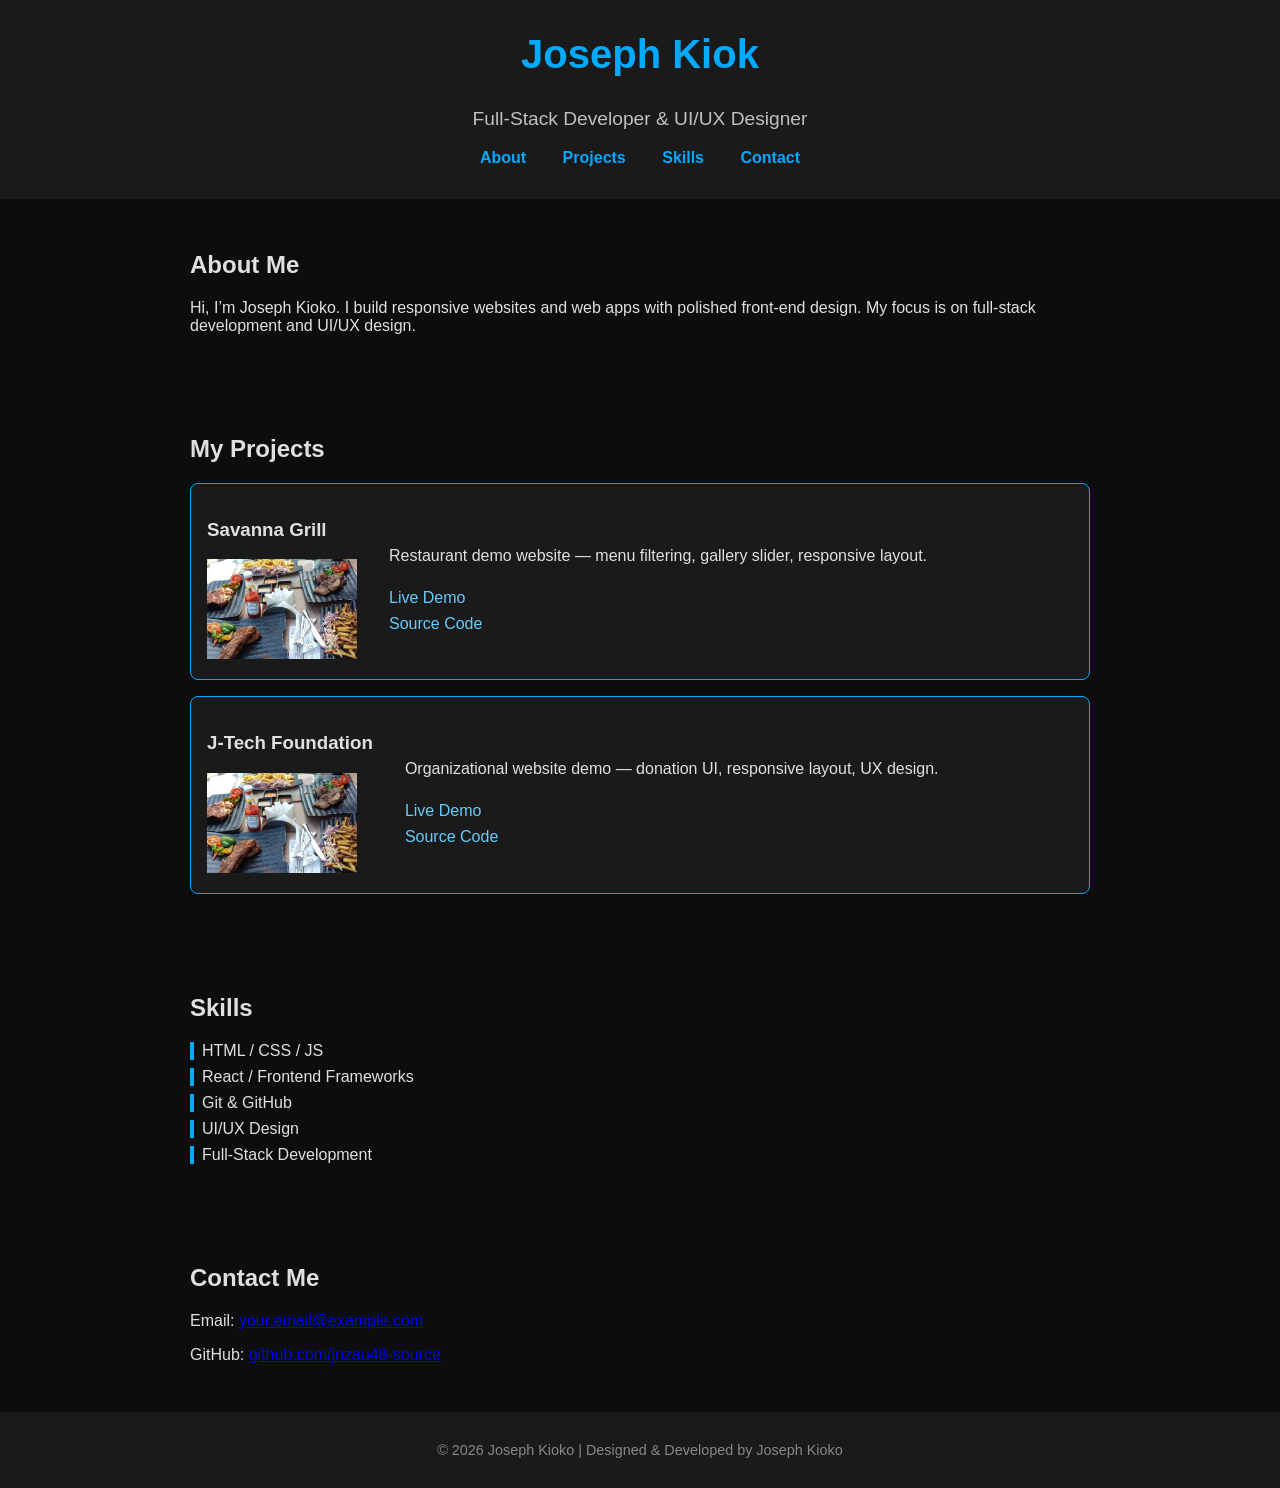
==== index.html @ 17c22323 "Initial Joseph Kioko portfolio" ====
<!DOCTYPE html>
<html lang="en">
<head>
  <meta charset="UTF-8">
  <meta name="viewport" content="width=device-width, initial-scale=1.0">
  <title>Joseph Kioko | Developer Portfolio</title>
  <link rel="stylesheet" href="style.css">
</head>
<body>

<header>
  <div class="hero">
    <h1 id="hero-text">Joseph Kioko</h1>
    <p>Full-Stack Developer & UI/UX Designer</p>
  </div>
  <nav>
    <a href="#about">About</a>
    <a href="#projects">Projects</a>
    <a href="#skills">Skills</a>
    <a href="#contact">Contact</a>
  </nav>
</header>

<section id="about">
  <h2>About Me</h2>
  <p>Hi, I’m Joseph Kioko. I build responsive websites and web apps with polished front-end design. My focus is on full-stack development and UI/UX design.</p>
</section>

<section id="projects">
  <h2>My Projects</h2>

  <!-- Savanna Grill Project (local) -->
  <div class="project-card">
    <div class="card-front">
      <h3>Savanna Grill</h3>
      <img src="projects/savanna-grill/images/hero.jpeg" alt="Savanna Grill">
    </div>
    <div class="card-back">
      <p>Restaurant demo website — menu filtering, gallery slider, responsive layout.</p>
      <a href="https://jnzau48-source.github.io/savanna-grill/" target="_blank">Live Demo</a>
      <a href="https://github.com/jnzau48-source/savanna-grill" target="_blank">Source Code</a>
    </div>
  </div>

  <!-- J-Tech Foundation Project (link only) -->
  <div class="project-card">
    <div class="card-front">
      <h3>J-Tech Foundation</h3>
      <img src="projects/savanna-grill/images/hero.jpeg" alt="J-Tech Foundation">
    </div>
    <div class="card-back">
      <p>Organizational website demo — donation UI, responsive layout, UX design.</p>
      <a href="https://jnzau48-source.github.io/jnzau48-source.github.io/" target="_blank">Live Demo</a>
      <a href="https://github.com/jnzau48-source/jnzau48-source.github.io" target="_blank">Source Code</a>
    </div>
  </div>

</section>

<section id="skills">
  <h2>Skills</h2>
  <ul class="skills-list">
    <li>HTML / CSS / JS</li>
    <li>React / Frontend Frameworks</li>
    <li>Git & GitHub</li>
    <li>UI/UX Design</li>
    <li>Full-Stack Development</li>
  </ul>
</section>

<section id="contact">
  <h2>Contact Me</h2>
  <p>Email: <a href="mailto:your.email@example.com">your.email@example.com</a></p>
  <p>GitHub: <a href="https://github.com/jnzau48-source" target="_blank">github.com/jnzau48-source</a></p>
</section>

<footer>
  <p>© 2026 Joseph Kioko | Designed & Developed by Joseph Kioko</p>
</footer>

<script src="script.js"></script>
</body>
</html>
---- style.css ----
body {
  font-family: Arial, sans-serif;
  margin: 0;
  padding: 0;
  background: #0d0d0d;
  color: #e0e0e0;
}

header {
  text-align: center;
  padding: 2rem;
  background: #1a1a1a;
}

header h1 {
  margin: 0;
  font-size: 2.5rem;
  color: #00aaff;
  position: relative;
}

header h1::after {
  content: '';
  display: block;
  width: 0%;
  height: 4px;
  background: #00ffff;
  margin: 0.5rem auto;
  transition: width 0.5s ease-in-out;
}

header h1:hover::after {
  width: 50%;
}

header p {
  font-size: 1.2rem;
  color: #c0c0c0;
}

nav {
  margin-top: 1rem;
}

nav a {
  margin: 0 1rem;
  text-decoration: none;
  color: #00aaff;
  font-weight: bold;
  transition: color 0.3s;
}

nav a:hover {
  color: #66ccff;
}

section {
  padding: 2rem;
  max-width: 900px;
  margin: 0 auto;
}

.project-card {
  display: flex;
  margin: 1rem 0;
  border: 1px solid #00aaff;
  border-radius: 8px;
  overflow: hidden;
  transition: transform 0.3s;
  background: #1a1a1a;
}

.project-card:hover {
  transform: scale(1.05);
}

.project-card img {
  width: 150px;
  height: 100px;
  object-fit: cover;
}

.card-front, .card-back {
  padding: 1rem;
}

.card-back {
  display: flex;
  flex-direction: column;
  justify-content: center;
}

.project-card a {
  margin-top: 0.5rem;
  color: #66ccff;
  text-decoration: none;
}

.project-card a:hover {
  color: #99ddff;
}

.skills-list {
  list-style: none;
  padding: 0;
}

.skills-list li {
  margin: 0.5rem 0;
  border-left: 4px solid #00aaff;
  padding-left: 0.5rem;
}

footer {
  text-align: center;
  padding: 1rem;
  background: #1a1a1a;
  font-size: 0.9rem;
  color: #888;
}

@media (max-width: 600px) {
  nav a {
    display: block;
    margin: 0.5rem 0;
  }
  .project-card {
    flex-direction: column;
    align-items: center;
  }
  .project-card img {
    width: 100%;
    height: 150px;
  }
}
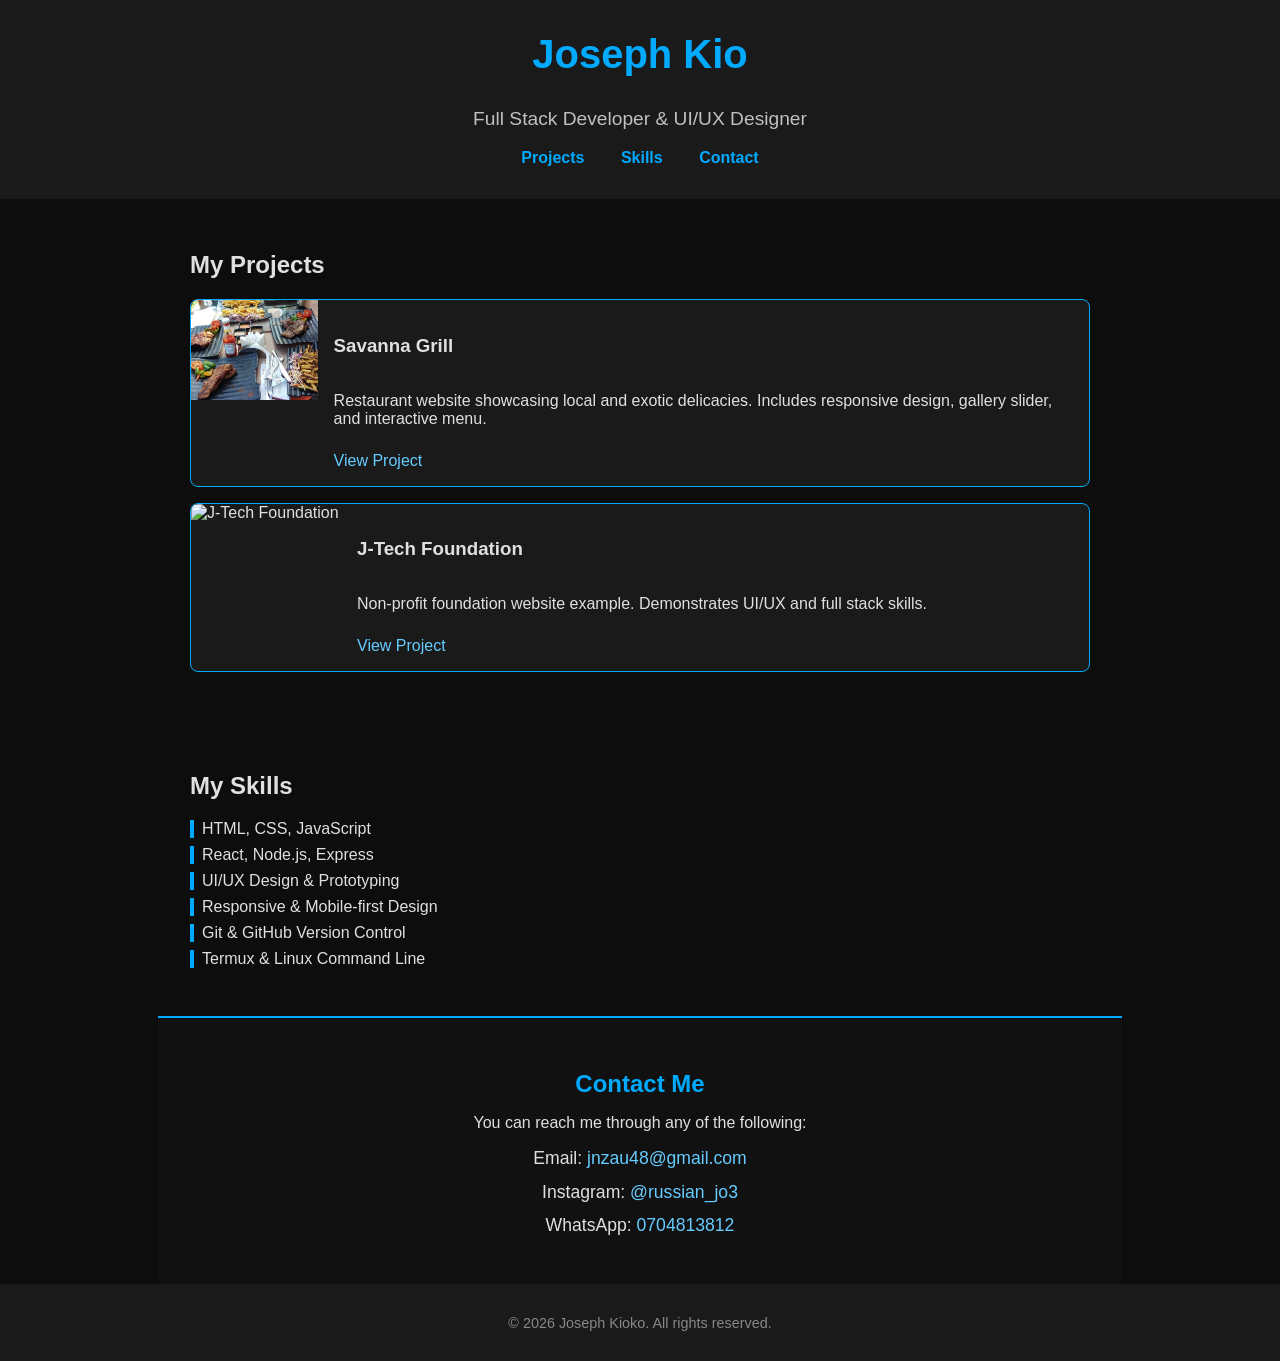
==== commit de7d76b6: "Full updated portfolio with projects and contact info" ====
--- a/index.html
+++ b/index.html
@@ -3,81 +3,74 @@
 <head>
   <meta charset="UTF-8">
   <meta name="viewport" content="width=device-width, initial-scale=1.0">
-  <title>Joseph Kioko | Developer Portfolio</title>
+  <title>Joseph Kioko Portfolio</title>
   <link rel="stylesheet" href="style.css">
 </head>
 <body>
+  <!-- Header / Hero -->
+  <header>
+    <h1 id="hero-text"></h1>
+    <p>Full Stack Developer & UI/UX Designer</p>
+    <nav>
+      <a href="#projects">Projects</a>
+      <a href="#skills">Skills</a>
+      <a href="#contact">Contact</a>
+    </nav>
+  </header>
 
-<header>
-  <div class="hero">
-    <h1 id="hero-text">Joseph Kioko</h1>
-    <p>Full-Stack Developer & UI/UX Designer</p>
-  </div>
-  <nav>
-    <a href="#about">About</a>
-    <a href="#projects">Projects</a>
-    <a href="#skills">Skills</a>
-    <a href="#contact">Contact</a>
-  </nav>
-</header>
+  <!-- Projects Section -->
+  <section id="projects">
+    <h2>My Projects</h2>
 
-<section id="about">
-  <h2>About Me</h2>
-  <p>Hi, I’m Joseph Kioko. I build responsive websites and web apps with polished front-end design. My focus is on full-stack development and UI/UX design.</p>
-</section>
+    <!-- Savanna Grill Project Card -->
+    <div class="project-card">
+      <img src="projects/savanna-grill/images/hero.jpeg" alt="Savanna Grill">
+      <div class="card-back">
+        <h3>Savanna Grill</h3>
+        <p>Restaurant website showcasing local and exotic delicacies. Includes responsive design, gallery slider, and interactive menu.</p>
+        <a href="https://jnzau48-source.github.io/portfolio-v2/projects/savanna-grill/index.html" target="_blank">View Project</a>
+      </div>
+    </div>
 
-<section id="projects">
-  <h2>My Projects</h2>
+    <!-- J-Tech Foundation Project Card (link only) -->
+    <div class="project-card">
+      <img src="projects/j-tech-foundation/hero.jpeg" alt="J-Tech Foundation">
+      <div class="card-back">
+        <h3>J-Tech Foundation</h3>
+        <p>Non-profit foundation website example. Demonstrates UI/UX and full stack skills.</p>
+        <a href="https://jnzau48-source.github.io/j-tech-foundation/" target="_blank">View Project</a>
+      </div>
+    </div>
+  </section>
 
-  <!-- Savanna Grill Project (local) -->
-  <div class="project-card">
-    <div class="card-front">
-      <h3>Savanna Grill</h3>
-      <img src="projects/savanna-grill/images/hero.jpeg" alt="Savanna Grill">
-    </div>
-    <div class="card-back">
-      <p>Restaurant demo website — menu filtering, gallery slider, responsive layout.</p>
-      <a href="https://jnzau48-source.github.io/savanna-grill/" target="_blank">Live Demo</a>
-      <a href="https://github.com/jnzau48-source/savanna-grill" target="_blank">Source Code</a>
-    </div>
-  </div>
+  <!-- Skills Section -->
+  <section id="skills">
+    <h2>My Skills</h2>
+    <ul class="skills-list">
+      <li>HTML, CSS, JavaScript</li>
+      <li>React, Node.js, Express</li>
+      <li>UI/UX Design & Prototyping</li>
+      <li>Responsive & Mobile-first Design</li>
+      <li>Git & GitHub Version Control</li>
+      <li>Termux & Linux Command Line</li>
+    </ul>
+  </section>
 
-  <!-- J-Tech Foundation Project (link only) -->
-  <div class="project-card">
-    <div class="card-front">
-      <h3>J-Tech Foundation</h3>
-      <img src="projects/savanna-grill/images/hero.jpeg" alt="J-Tech Foundation">
-    </div>
-    <div class="card-back">
-      <p>Organizational website demo — donation UI, responsive layout, UX design.</p>
-      <a href="https://jnzau48-source.github.io/jnzau48-source.github.io/" target="_blank">Live Demo</a>
-      <a href="https://github.com/jnzau48-source/jnzau48-source.github.io" target="_blank">Source Code</a>
-    </div>
-  </div>
+  <!-- Contact Section -->
+  <section id="contact">
+    <h2>Contact Me</h2>
+    <p>You can reach me through any of the following:</p>
+    <ul class="contact-list">
+      <li>Email: <a href="mailto:jnzau48@gmail.com">jnzau48@gmail.com</a></li>
+      <li>Instagram: <a href="https://instagram.com/russian_jo3" target="_blank">@russian_jo3</a></li>
+      <li>WhatsApp: <a href="https://wa.me/254704813812" target="_blank">0704813812</a></li>
+    </ul>
+  </section>
 
-</section>
+  <footer>
+    <p>&copy; 2026 Joseph Kioko. All rights reserved.</p>
+  </footer>
 
-<section id="skills">
-  <h2>Skills</h2>
-  <ul class="skills-list">
-    <li>HTML / CSS / JS</li>
-    <li>React / Frontend Frameworks</li>
-    <li>Git & GitHub</li>
-    <li>UI/UX Design</li>
-    <li>Full-Stack Development</li>
-  </ul>
-</section>
-
-<section id="contact">
-  <h2>Contact Me</h2>
-  <p>Email: <a href="mailto:your.email@example.com">your.email@example.com</a></p>
-  <p>GitHub: <a href="https://github.com/jnzau48-source" target="_blank">github.com/jnzau48-source</a></p>
-</section>
-
-<footer>
-  <p>© 2026 Joseph Kioko | Designed & Developed by Joseph Kioko</p>
-</footer>
-
-<script src="script.js"></script>
+  <script src="script.js"></script>
 </body>
 </html>
--- a/style.css
+++ b/style.css
@@ -1,3 +1,4 @@
+/* Base Styles */
 body {
   font-family: Arial, sans-serif;
   margin: 0;
@@ -6,6 +7,7 @@
   color: #e0e0e0;
 }
 
+/* Header / Hero */
 header {
   text-align: center;
   padding: 2rem;
@@ -54,12 +56,14 @@
   color: #66ccff;
 }
 
+/* Section */
 section {
   padding: 2rem;
   max-width: 900px;
   margin: 0 auto;
 }
 
+/* Project Cards */
 .project-card {
   display: flex;
   margin: 1rem 0;
@@ -80,11 +84,8 @@
   object-fit: cover;
 }
 
-.card-front, .card-back {
+.card-back {
   padding: 1rem;
-}
-
-.card-back {
   display: flex;
   flex-direction: column;
   justify-content: center;
@@ -100,6 +101,7 @@
   color: #99ddff;
 }
 
+/* Skills List */
 .skills-list {
   list-style: none;
   padding: 0;
@@ -111,6 +113,41 @@
   padding-left: 0.5rem;
 }
 
+/* Contact Section */
+#contact {
+  text-align: center;
+  padding: 2rem;
+  background: #111;
+  border-top: 2px solid #00aaff;
+}
+
+#contact h2 {
+  color: #00aaff;
+  margin-bottom: 1rem;
+}
+
+.contact-list {
+  list-style: none;
+  padding: 0;
+}
+
+.contact-list li {
+  margin: 0.8rem 0;
+  font-size: 1.1rem;
+}
+
+.contact-list a {
+  color: #66ccff;
+  text-decoration: none;
+  transition: color 0.3s;
+}
+
+.contact-list a:hover {
+  color: #99ddff;
+  text-decoration: underline;
+}
+
+/* Footer */
 footer {
   text-align: center;
   padding: 1rem;
@@ -119,6 +156,7 @@
   color: #888;
 }
 
+/* Responsive */
 @media (max-width: 600px) {
   nav a {
     display: block;
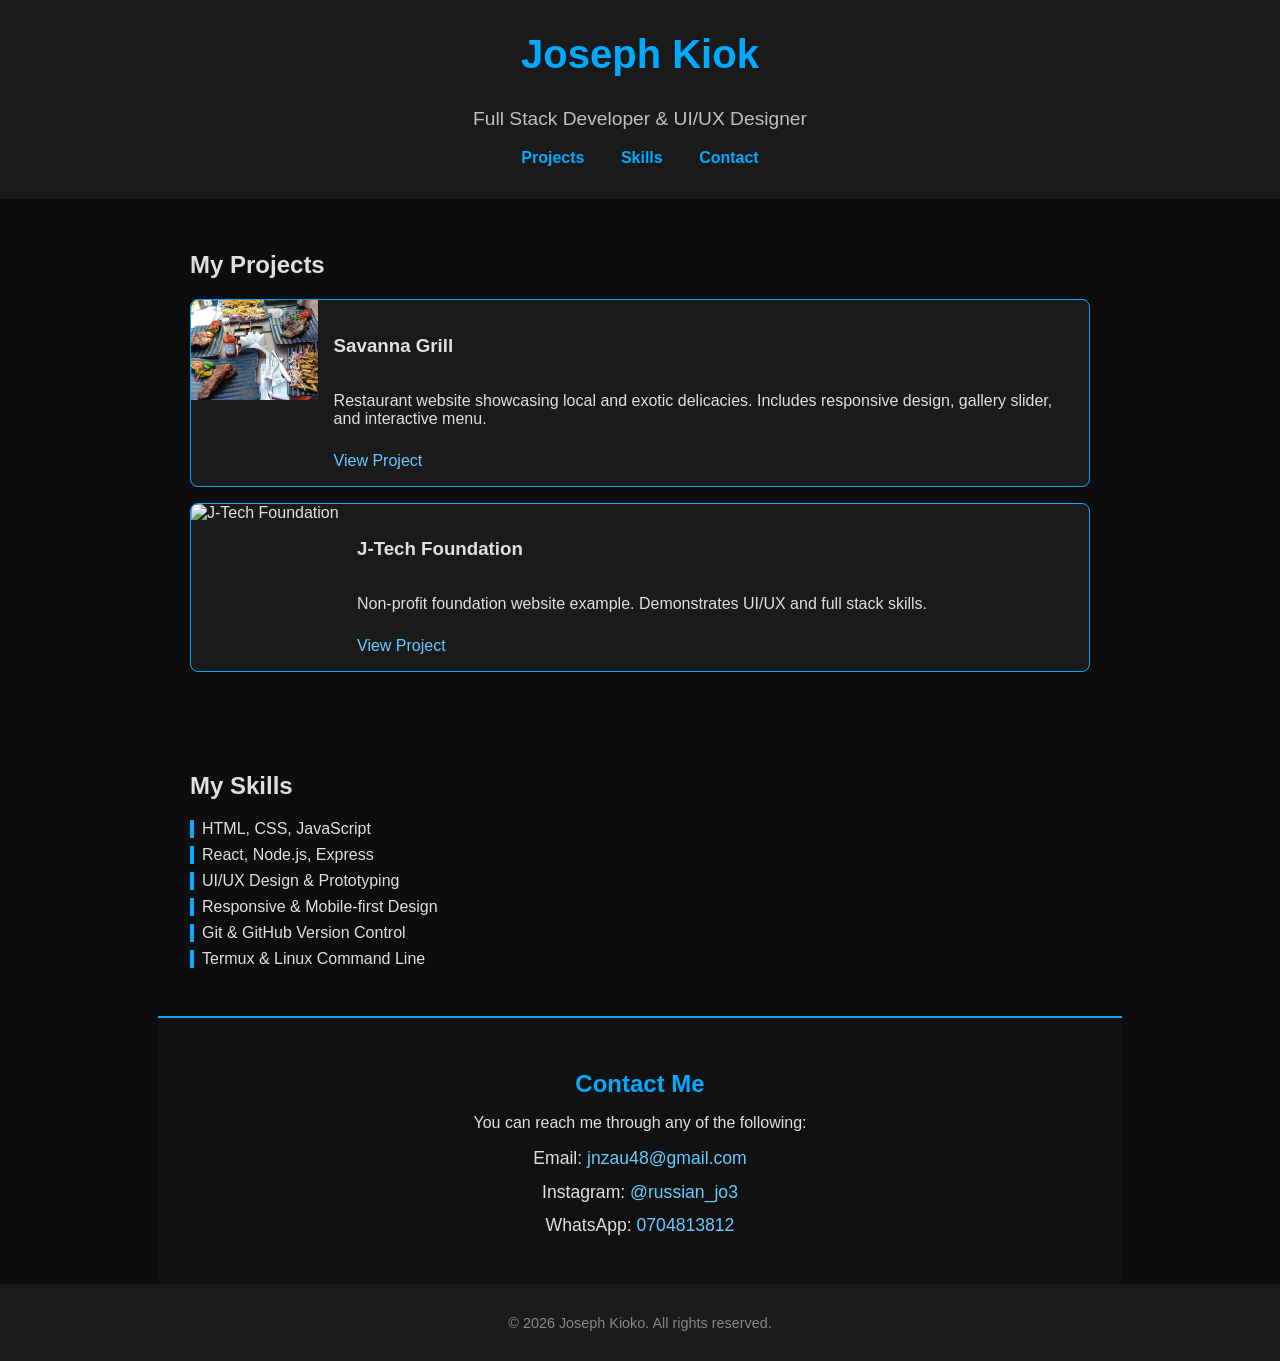
==== commit 980c0a94: "Fix J-Tech Foundation image name" ====
--- a/index.html
+++ b/index.html
@@ -32,15 +32,15 @@
       </div>
     </div>
 
-    <!-- J-Tech Foundation Project Card (link only) -->
-    <div class="project-card">
-      <img src="projects/j-tech-foundation/hero.jpeg" alt="J-Tech Foundation">
-      <div class="card-back">
-        <h3>J-Tech Foundation</h3>
-        <p>Non-profit foundation website example. Demonstrates UI/UX and full stack skills.</p>
-        <a href="https://jnzau48-source.github.io/j-tech-foundation/" target="_blank">View Project</a>
-      </div>
-    </div>
+    <!-- J-Tech Foundation Project Card (placeholder) -->
+<div class="project-card">
+  <img src="projects/j-tech-foundation/c5d2aaf2.png" alt="J-Tech Foundation">
+  <div class="card-back">
+    <h3>J-Tech Foundation</h3>
+    <p>Non-profit foundation website example. Demonstrates UI/UX and full stack skills.</p>
+    <a href="#" onclick="alert('Project coming soon!')">View Project</a>
+  </div>
+</div>
   </section>
 
   <!-- Skills Section -->
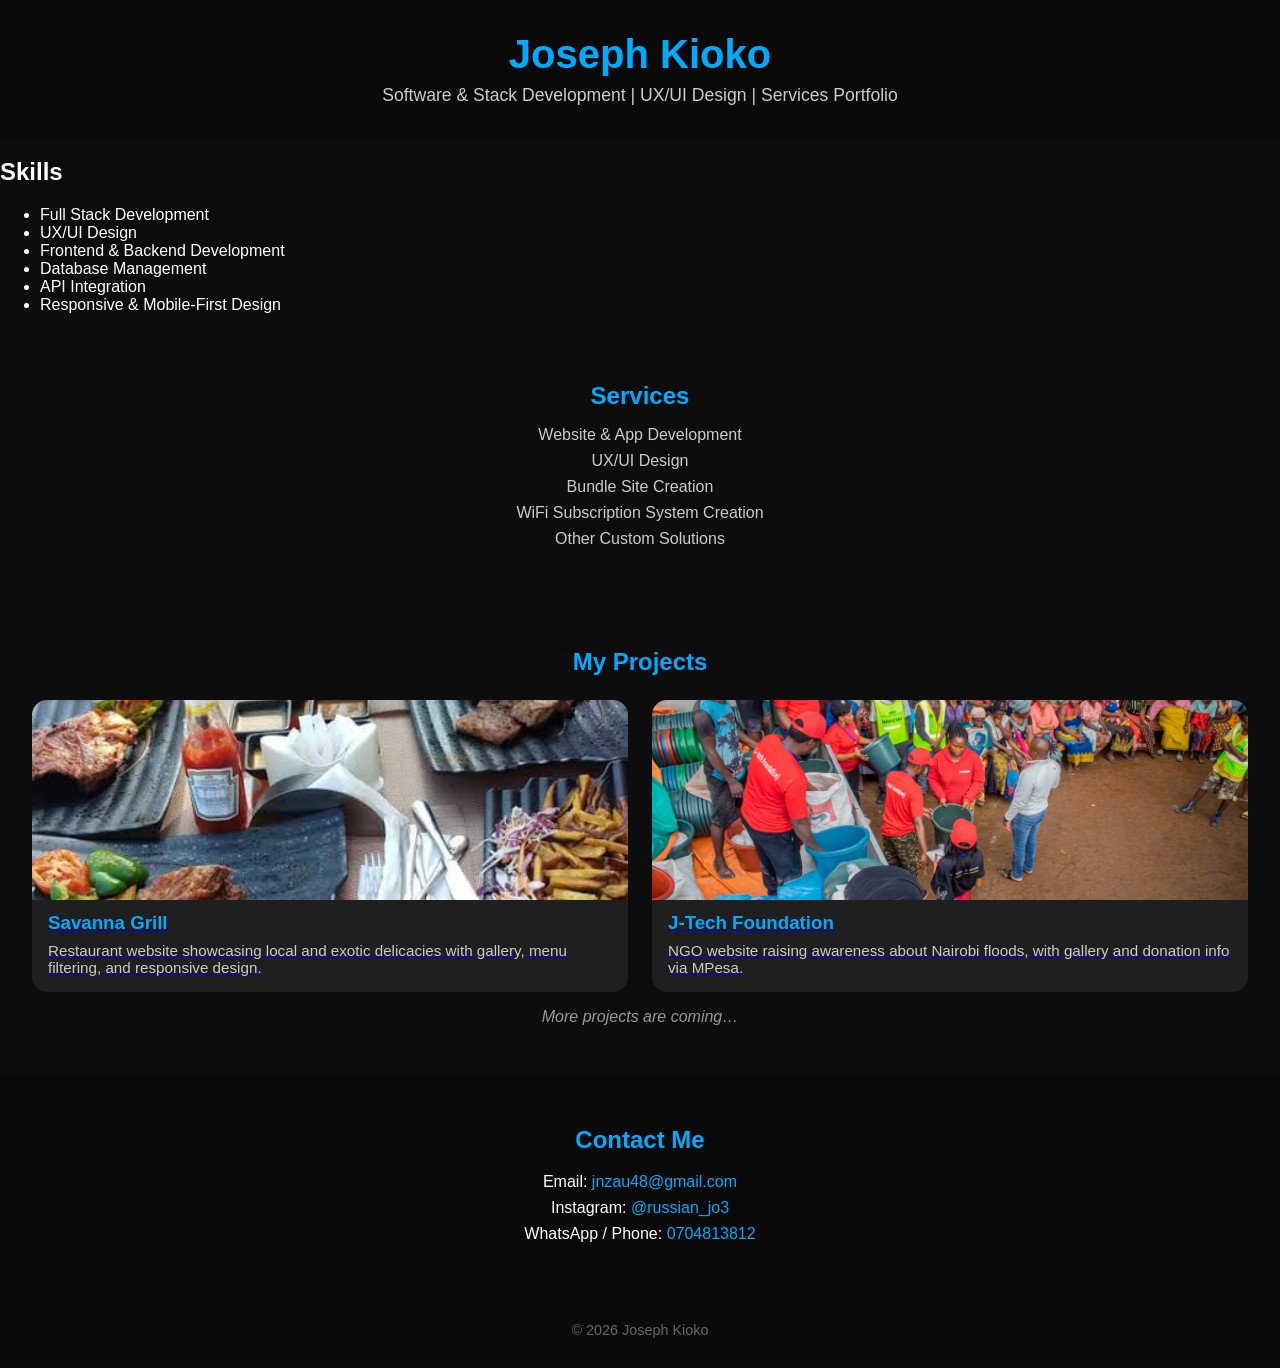
==== commit 8cc9fa5b: "Updated portfolio: separate Skills and Services, updated projects and images" ====
--- a/index.html
+++ b/index.html
@@ -7,70 +7,73 @@
   <link rel="stylesheet" href="style.css">
 </head>
 <body>
-  <!-- Header / Hero -->
+  <!-- Header -->
   <header>
-    <h1 id="hero-text"></h1>
-    <p>Full Stack Developer & UI/UX Designer</p>
-    <nav>
-      <a href="#projects">Projects</a>
-      <a href="#skills">Skills</a>
-      <a href="#contact">Contact</a>
-    </nav>
+    <h1>Joseph Kioko</h1>
+    <p>Software & Stack Development | UX/UI Design | Services Portfolio</p>
   </header>
+<section id="skills">
+  <h2>Skills</h2>
+  <ul>
+    <li>Full Stack Development</li>
+    <li>UX/UI Design</li>
+    <li>Frontend & Backend Development</li>
+    <li>Database Management</li>
+    <li>API Integration</li>
+    <li>Responsive & Mobile-First Design</li>
+  </ul>
+</section>
+  <!-- Services Section -->
+  <section id="services">
+    <h2>Services</h2>
+    <ul>
+      <li>Website & App Development</li>
+      <li>UX/UI Design</li>
+      <li>Bundle Site Creation</li>
+      <li>WiFi Subscription System Creation</li>
+      <li>Other Custom Solutions</li>
+    </ul>
+  </section>
 
   <!-- Projects Section -->
   <section id="projects">
     <h2>My Projects</h2>
+    <div class="projects-grid">
 
-    <!-- Savanna Grill Project Card -->
-    <div class="project-card">
-      <img src="projects/savanna-grill/images/hero.jpeg" alt="Savanna Grill">
-      <div class="card-back">
-        <h3>Savanna Grill</h3>
-        <p>Restaurant website showcasing local and exotic delicacies. Includes responsive design, gallery slider, and interactive menu.</p>
-        <a href="https://jnzau48-source.github.io/portfolio-v2/projects/savanna-grill/index.html" target="_blank">View Project</a>
+      <!-- Savanna Grill Project -->
+      <div class="project-card">
+        <a href="projects/savanna-grill/index.html">
+          <img src="projects/savanna-grill/images/hero.jpeg" alt="Savanna Grill">
+          <h3>Savanna Grill</h3>
+          <p>Restaurant website showcasing local and exotic delicacies with gallery, menu filtering, and responsive design.</p>
+        </a>
       </div>
+
+      <!-- J-Tech Foundation Project -->
+      <div class="project-card">
+        <a href="projects/j-tech-foundation/index.html">
+          <img src="projects/j-tech-foundation/images/hero8.png" alt="J-Tech Foundation">
+          <h3>J-Tech Foundation</h3>
+          <p>NGO website raising awareness about Nairobi floods, with gallery and donation info via MPesa.</p>
+        </a>
+      </div>
+
     </div>
-
-    <!-- J-Tech Foundation Project Card (placeholder) -->
-<div class="project-card">
-  <img src="projects/j-tech-foundation/c5d2aaf2.png" alt="J-Tech Foundation">
-  <div class="card-back">
-    <h3>J-Tech Foundation</h3>
-    <p>Non-profit foundation website example. Demonstrates UI/UX and full stack skills.</p>
-    <a href="#" onclick="alert('Project coming soon!')">View Project</a>
-  </div>
-</div>
-  </section>
-
-  <!-- Skills Section -->
-  <section id="skills">
-    <h2>My Skills</h2>
-    <ul class="skills-list">
-      <li>HTML, CSS, JavaScript</li>
-      <li>React, Node.js, Express</li>
-      <li>UI/UX Design & Prototyping</li>
-      <li>Responsive & Mobile-first Design</li>
-      <li>Git & GitHub Version Control</li>
-      <li>Termux & Linux Command Line</li>
-    </ul>
+    <p class="coming-soon">More projects are coming…</p>
   </section>
 
   <!-- Contact Section -->
   <section id="contact">
     <h2>Contact Me</h2>
-    <p>You can reach me through any of the following:</p>
-    <ul class="contact-list">
+    <ul>
       <li>Email: <a href="mailto:jnzau48@gmail.com">jnzau48@gmail.com</a></li>
       <li>Instagram: <a href="https://instagram.com/russian_jo3" target="_blank">@russian_jo3</a></li>
-      <li>WhatsApp: <a href="https://wa.me/254704813812" target="_blank">0704813812</a></li>
+      <li>WhatsApp / Phone: <a href="tel:+254704813812">0704813812</a></li>
     </ul>
   </section>
 
   <footer>
-    <p>&copy; 2026 Joseph Kioko. All rights reserved.</p>
+    <p>© 2026 Joseph Kioko</p>
   </footer>
-
-  <script src="script.js"></script>
 </body>
 </html>
--- a/style.css
+++ b/style.css
@@ -1,149 +1,131 @@
-/* Base Styles */
+/* General Body */
 body {
+  margin: 0;
   font-family: Arial, sans-serif;
-  margin: 0;
-  padding: 0;
-  background: #0d0d0d;
-  color: #e0e0e0;
+  background-color: #0d0d0d;
+  color: #ffffff;
 }
 
-/* Header / Hero */
+/* Header */
 header {
   text-align: center;
   padding: 2rem;
-  background: #1a1a1a;
+  background: #0a0a0a;
 }
 
 header h1 {
+  color: #00aaff;
   margin: 0;
   font-size: 2.5rem;
-  color: #00aaff;
-  position: relative;
-}
-
-header h1::after {
-  content: '';
-  display: block;
-  width: 0%;
-  height: 4px;
-  background: #00ffff;
-  margin: 0.5rem auto;
-  transition: width 0.5s ease-in-out;
-}
-
-header h1:hover::after {
-  width: 50%;
 }
 
 header p {
-  font-size: 1.2rem;
-  color: #c0c0c0;
+  margin: 0.5rem 0 0;
+  font-size: 1.1rem;
+  color: #cccccc;
 }
 
-nav {
-  margin-top: 1rem;
+/* Services Section */
+#services {
+  padding: 2rem;
+  text-align: center;
 }
 
-nav a {
-  margin: 0 1rem;
-  text-decoration: none;
+#services h2 {
   color: #00aaff;
-  font-weight: bold;
-  transition: color 0.3s;
+  margin-bottom: 1rem;
 }
 
-nav a:hover {
-  color: #66ccff;
-}
-
-/* Section */
-section {
-  padding: 2rem;
-  max-width: 900px;
-  margin: 0 auto;
-}
-
-/* Project Cards */
-.project-card {
-  display: flex;
-  margin: 1rem 0;
-  border: 1px solid #00aaff;
-  border-radius: 8px;
-  overflow: hidden;
-  transition: transform 0.3s;
-  background: #1a1a1a;
-}
-
-.project-card:hover {
-  transform: scale(1.05);
-}
-
-.project-card img {
-  width: 150px;
-  height: 100px;
-  object-fit: cover;
-}
-
-.card-back {
-  padding: 1rem;
-  display: flex;
-  flex-direction: column;
-  justify-content: center;
-}
-
-.project-card a {
-  margin-top: 0.5rem;
-  color: #66ccff;
-  text-decoration: none;
-}
-
-.project-card a:hover {
-  color: #99ddff;
-}
-
-/* Skills List */
-.skills-list {
+#services ul {
   list-style: none;
   padding: 0;
 }
 
-.skills-list li {
+#services li {
   margin: 0.5rem 0;
-  border-left: 4px solid #00aaff;
-  padding-left: 0.5rem;
+  color: #cccccc;
+  font-size: 1rem;
+}
+
+/* Projects Section */
+#projects {
+  padding: 2rem;
+}
+
+#projects h2 {
+  text-align: center;
+  color: #00aaff;
+  margin-bottom: 1.5rem;
+}
+
+.projects-grid {
+  display: grid;
+  grid-template-columns: repeat(auto-fit, minmax(280px, 1fr));
+  gap: 1.5rem;
+}
+
+.project-card {
+  background-color: #1f1f1f;
+  border-radius: 15px;
+  overflow: hidden;
+  transition: transform 0.3s, box-shadow 0.3s;
+}
+
+.project-card:hover {
+  transform: scale(1.03);
+  box-shadow: 0 0 20px #00aaff66;
+}
+
+.project-card img {
+  width: 100%;
+  height: 200px;
+  object-fit: cover;
+}
+
+.project-card h3 {
+  margin: 0.5rem 1rem;
+  color: #00aaff;
+}
+
+.project-card p {
+  margin: 0 1rem 1rem 1rem;
+  color: #cccccc;
+  font-size: 0.95rem;
+}
+
+.coming-soon {
+  text-align: center;
+  margin-top: 1rem;
+  color: #999999;
+  font-style: italic;
 }
 
 /* Contact Section */
 #contact {
+  background-color: #0a0a0a;
+  padding: 2rem;
   text-align: center;
-  padding: 2rem;
-  background: #111;
-  border-top: 2px solid #00aaff;
 }
 
 #contact h2 {
   color: #00aaff;
-  margin-bottom: 1rem;
 }
 
-.contact-list {
+#contact ul {
   list-style: none;
   padding: 0;
 }
 
-.contact-list li {
-  margin: 0.8rem 0;
-  font-size: 1.1rem;
+#contact li {
+  margin: 0.5rem 0;
 }
 
-.contact-list a {
-  color: #66ccff;
+#contact a {
+  color: #00aaff;
   text-decoration: none;
-  transition: color 0.3s;
 }
 
-.contact-list a:hover {
-  color: #99ddff;
+#contact a:hover {
   text-decoration: underline;
 }
 
@@ -151,23 +133,14 @@
 footer {
   text-align: center;
   padding: 1rem;
-  background: #1a1a1a;
+  background-color: #0a0a0a;
+  color: #666666;
   font-size: 0.9rem;
-  color: #888;
 }
 
-/* Responsive */
+/* Responsive Adjustments */
 @media (max-width: 600px) {
-  nav a {
-    display: block;
-    margin: 0.5rem 0;
-  }
-  .project-card {
-    flex-direction: column;
-    align-items: center;
-  }
   .project-card img {
-    width: 100%;
     height: 150px;
   }
 }
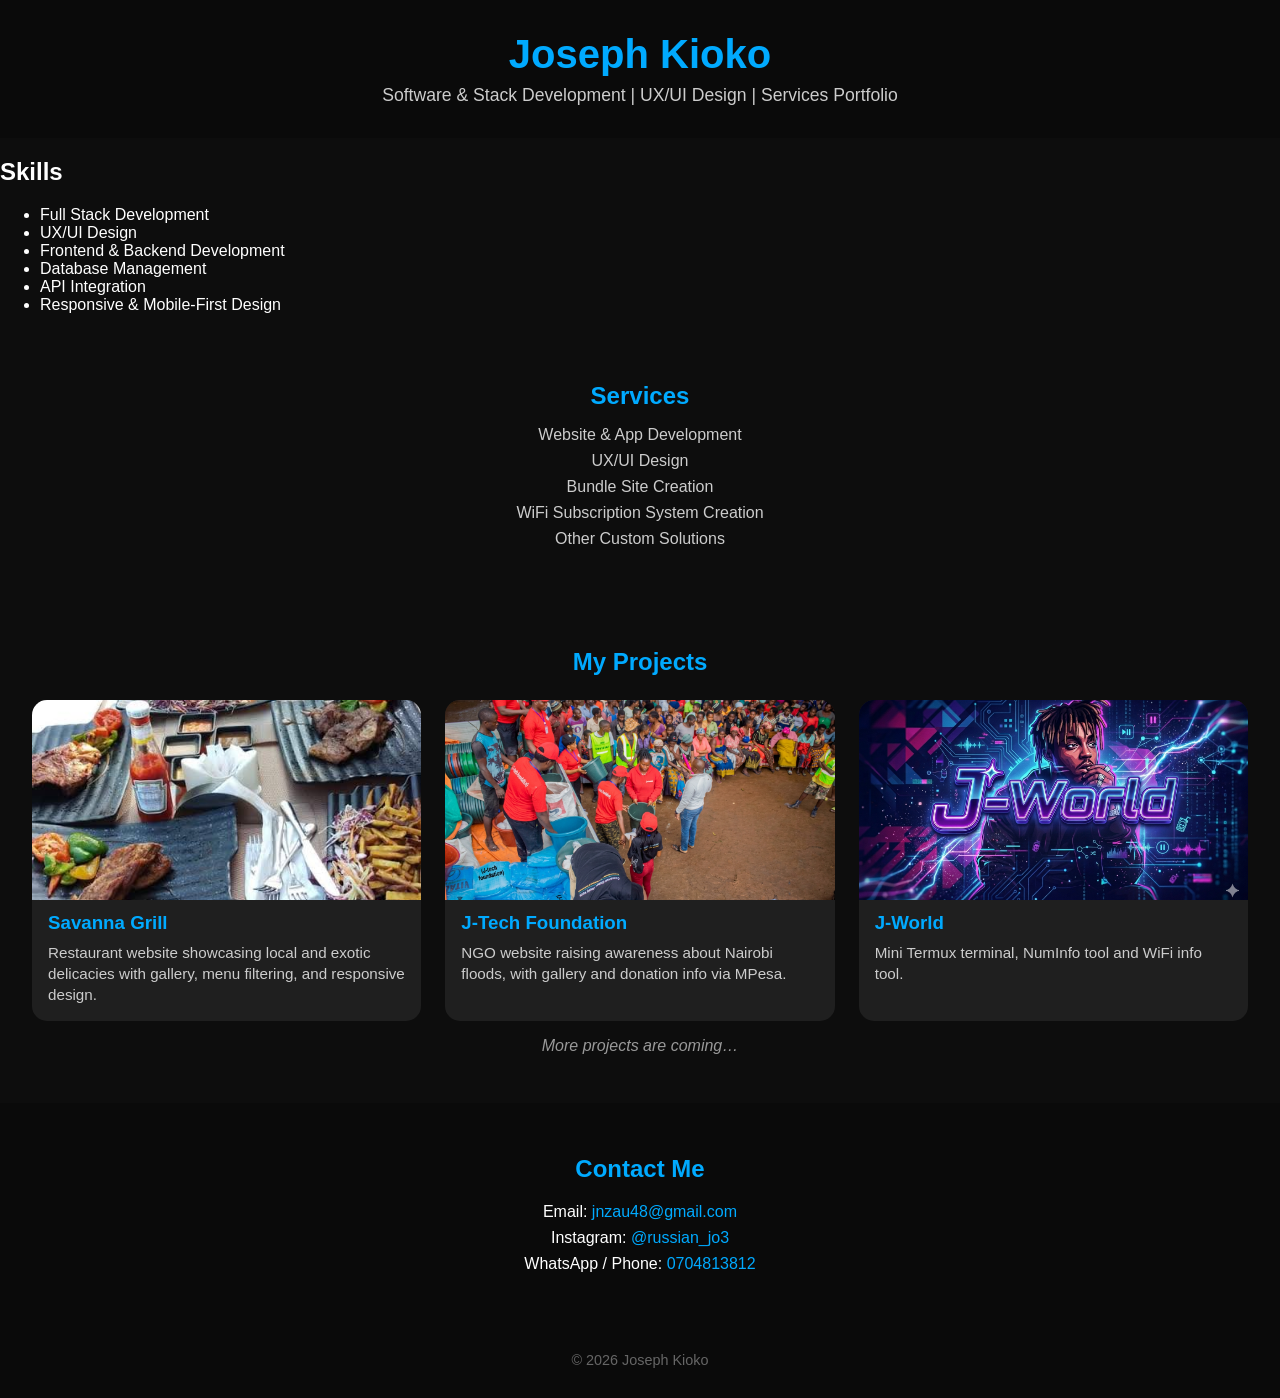
==== commit 1a815529: "Added J-World project and updated portfolio" ====
--- a/index.html
+++ b/index.html
@@ -56,7 +56,16 @@
           <h3>J-Tech Foundation</h3>
           <p>NGO website raising awareness about Nairobi floods, with gallery and donation info via MPesa.</p>
         </a>
-      </div>
+      </div> 
+
+       <!-- J-World Project -->
+       <div class="project-card">
+         <a href="https://jnzau48-source.github.io/J-World/" target="_blank">
+           <img src="projects/J-World/images/juiceworld3.png" alt="J-World">
+           <h3>J-World</h3>
+           <p>Mini Termux terminal, NumInfo tool and WiFi info tool.</p>
+         </a>
+       </div>
 
     </div>
     <p class="coming-soon">More projects are coming…</p>
--- a/style.css
+++ b/style.css
@@ -92,7 +92,14 @@
   color: #cccccc;
   font-size: 0.95rem;
 }
-
+.project-card a {
+  color: inherit;
+  text-decoration: none;
+  display: block;
+}
+.project-card p {
+  line-height: 1.4;
+}
 .coming-soon {
   text-align: center;
   margin-top: 1rem;
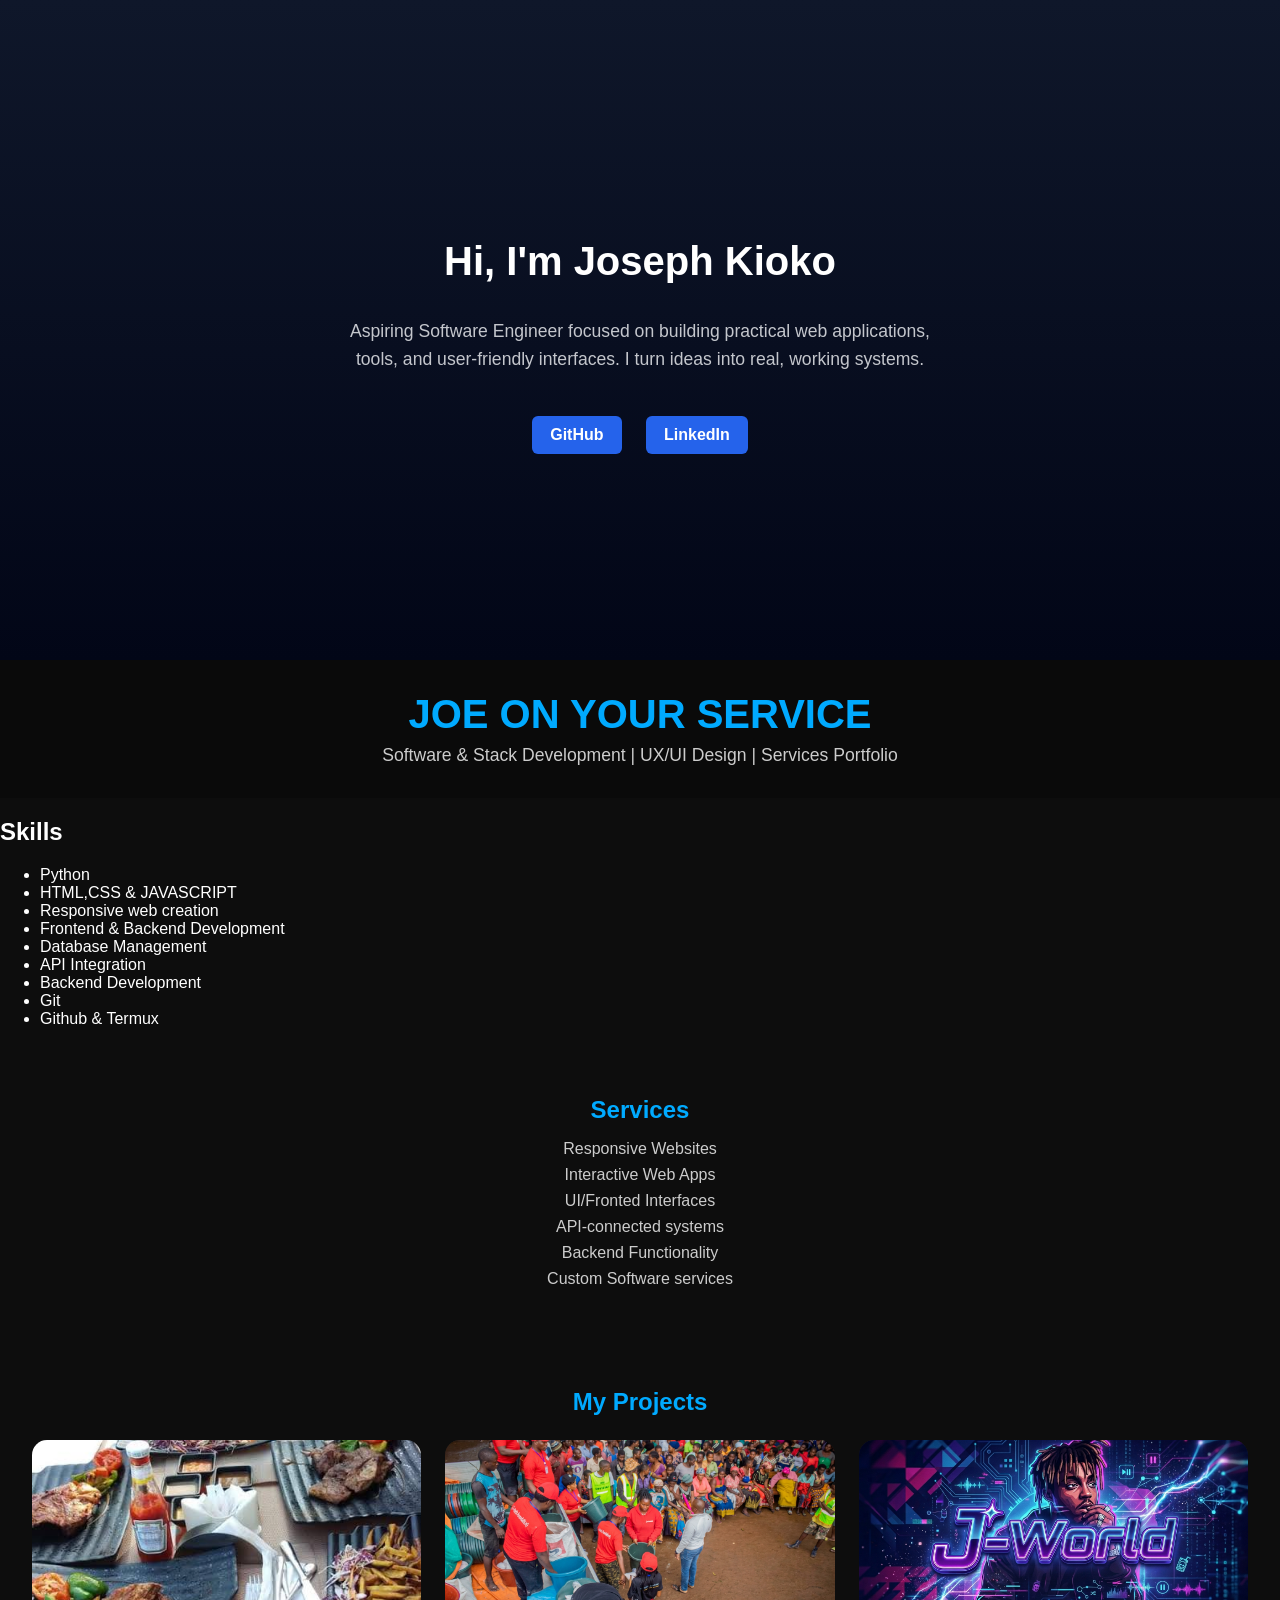
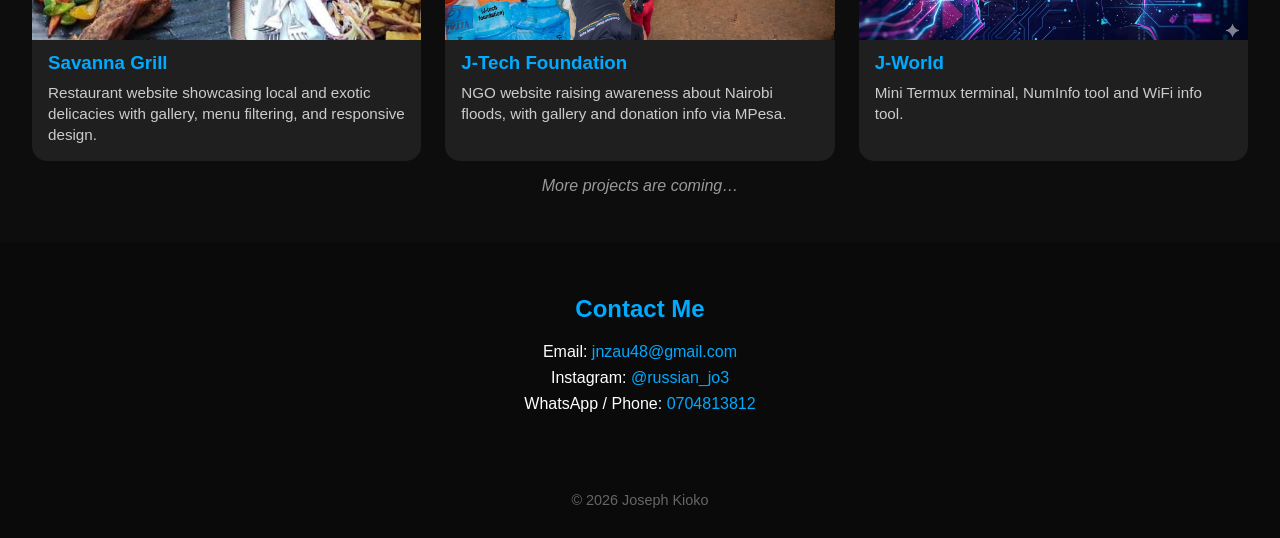
==== commit 9bf794b5: "Added hero intro section" ====
--- a/index.html
+++ b/index.html
@@ -7,31 +7,47 @@
   <link rel="stylesheet" href="style.css">
 </head>
 <body>
+<section class="hero">
+  <h1>Hi, I'm Joseph Kioko</h1>
+  <p>
+    Aspiring Software Engineer focused on building practical web applications,
+    tools, and user-friendly interfaces. I turn ideas into real, working systems.
+  </p>
+  
+  <div class="hero-links">
+    <a href="https://github.com/jnzau48-source" target="_blank">GitHub</a>
+    <a href="https://www.linkedin.com/in/joseph-kioko-9362ba406?utm_source=share&utm_campaign=share_via&utm_content=profile&utm_medium=android_app" target="_blank">LinkedIn</a>
+  </div>
+</section>
   <!-- Header -->
   <header>
-    <h1>Joseph Kioko</h1>
+    <h1>JOE ON YOUR SERVICE</h1>
     <p>Software & Stack Development | UX/UI Design | Services Portfolio</p>
   </header>
 <section id="skills">
   <h2>Skills</h2>
   <ul>
-    <li>Full Stack Development</li>
-    <li>UX/UI Design</li>
+    <li>Python</li>
+    <li>HTML,CSS & JAVASCRIPT</li>
+    <li>Responsive web creation</li>
     <li>Frontend & Backend Development</li>
     <li>Database Management</li>
     <li>API Integration</li>
-    <li>Responsive & Mobile-First Design</li>
-  </ul>
+    <li>Backend Development</li>
+    <li>Git</li>
+    <li>Github & Termux</li>
+   </ul>
 </section>
   <!-- Services Section -->
   <section id="services">
     <h2>Services</h2>
     <ul>
-      <li>Website & App Development</li>
-      <li>UX/UI Design</li>
-      <li>Bundle Site Creation</li>
-      <li>WiFi Subscription System Creation</li>
-      <li>Other Custom Solutions</li>
+      <li>Responsive Websites</li>
+      <li>Interactive Web Apps</li>
+      <li>UI/Fronted Interfaces</li>
+      <li>API-connected systems</li>
+      <li>Backend Functionality</li>
+      <li>Custom Software services</li>
     </ul>
   </section>
 
--- a/style.css
+++ b/style.css
@@ -151,3 +151,62 @@
     height: 150px;
   }
 }
+
+/* Hero Section */
+
+.hero {
+  min-height: 60vh;
+  display: flex;
+  flex-direction: column;
+  justify-content: center;
+  align-items: center;
+  
+  text-align: center;
+  padding: 60px 20px;
+  
+  background: linear-gradient(to bottom, #0f172a, #020617);
+  color: #e5e7eb;
+}
+
+/* Name */
+.hero h1 {
+  font-size: 2.5rem;
+  margin-bottom: 15px;
+  font-weight: 700;
+  color: #ffffff;
+}
+
+/* Description */
+.hero p {
+  max-width: 600px;
+  font-size: 1.1rem;
+  line-height: 1.6;
+  opacity: 0.85;
+}
+
+/* Links container */
+.hero-links {
+  margin-top: 25px;
+}
+
+/* Buttons */
+.hero-links a {
+  display: inline-block;
+  margin: 0 10px;
+  padding: 10px 18px;
+  
+  border-radius: 6px;
+  text-decoration: none;
+  font-weight: 600;
+  
+  background-color: #2563eb;
+  color: white;
+  
+  transition: all 0.3s ease;
+}
+
+/* Hover effect */
+.hero-links a:hover {
+  background-color: #0a0a0a;
+  transform: translateY(-2px);
+}
